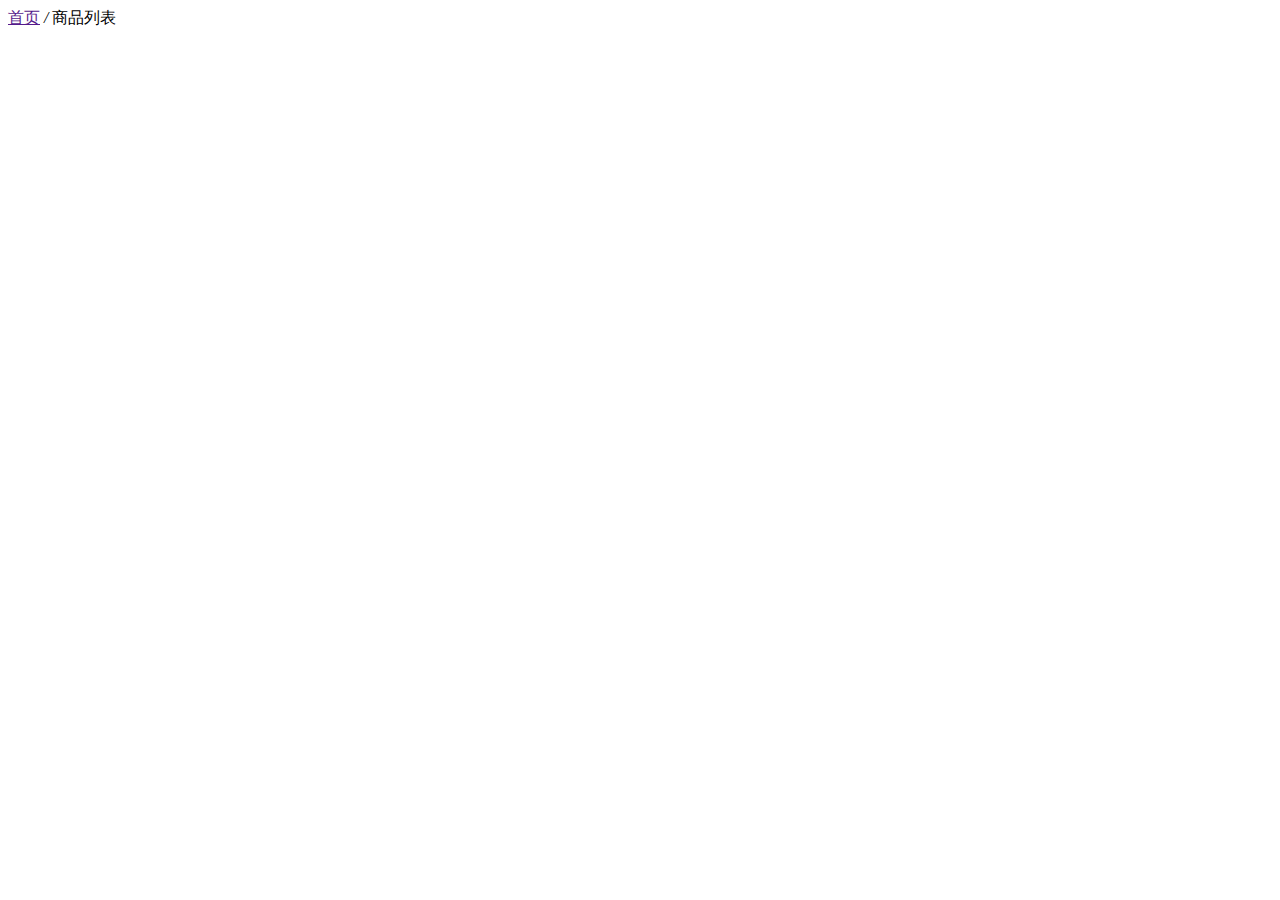
==== list/list.html @ 4d29e936 "666" ====
<!DOCTYPE html>
<html lang="en">
<head>
    <meta charset="UTF-8">
    <meta name="viewport" content="width=device-width, initial-scale=1.0">
    <meta http-equiv="X-UA-Compatible" content="ie=edge">
    <title>Document</title>
    <link rel="stylesheet" href="./bootstrap.js">
    <link rel="stylesheet" href="./jquery-3.3.1.js">
</head>
<body>
    <table class="table .table">
        <div>
        <a href="">首页</a>
        <em>/</em>
        商品列表
        </div>
     
    </table>
</body>
</html>
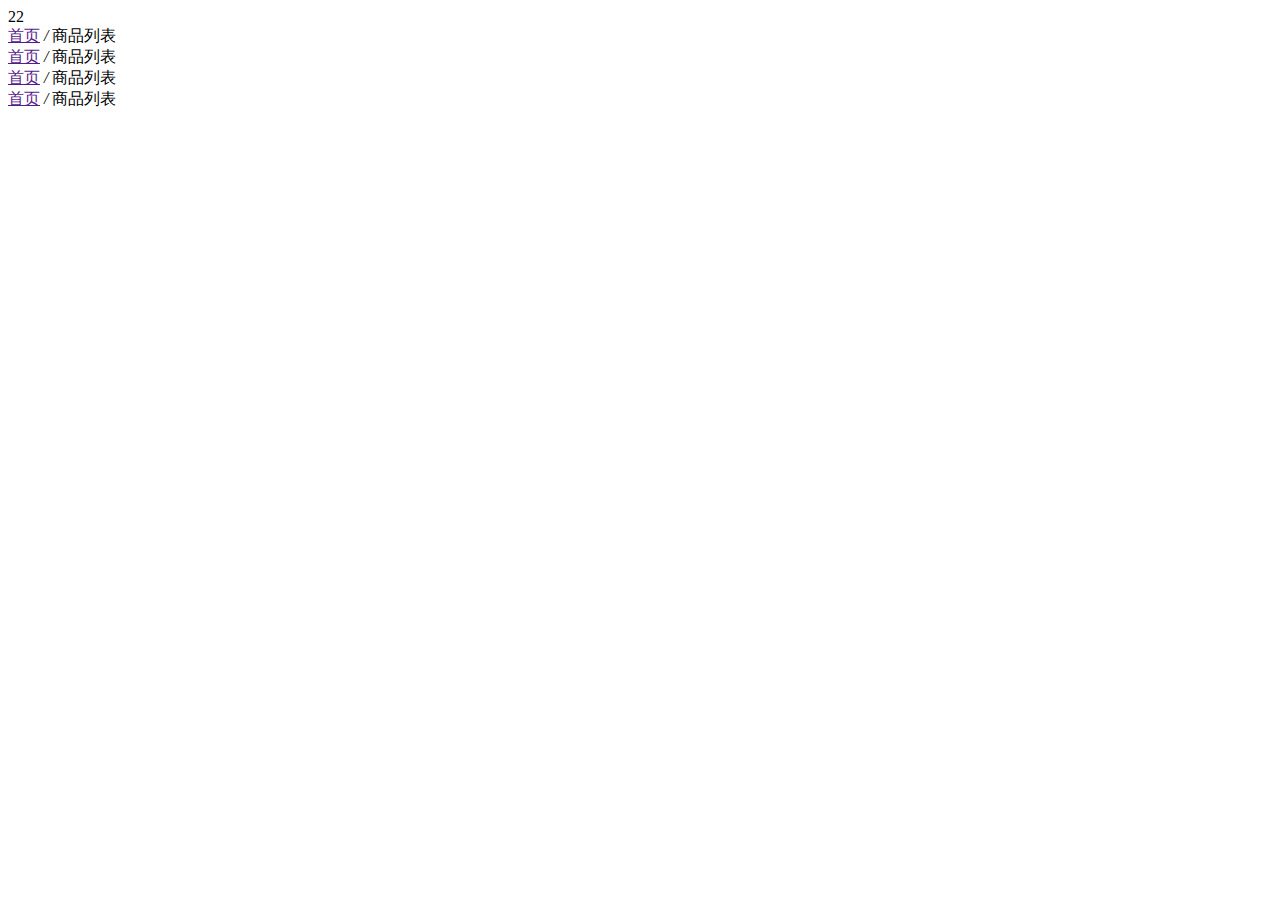
==== commit 1386cfab: "gai" ====
--- a/list/list.html
+++ b/list/list.html
@@ -7,15 +7,32 @@
     <title>Document</title>
     <link rel="stylesheet" href="./bootstrap.js">
     <link rel="stylesheet" href="./jquery-3.3.1.js">
+    <link rel="stylesheet" href="./css/list-style.css">
 </head>
 <body>
-    <table class="table .table">
-        <div>
+    <table class=".table-bordered">
+
+        <td><tr>22</tr></td>
+        <div class="text-lowercase">
         <a href="">首页</a>
         <em>/</em>
         商品列表
         </div>
-     
+        <div>
+            <a href="">首页</a>
+            <em>/</em>
+            商品列表
+            </div>
+            <div>
+                <a href="">首页</a>
+                <em>/</em>
+                商品列表
+                </div>
+                <div>
+                    <a href="">首页</a>
+                    <em>/</em>
+                    商品列表
+                    </div>
     </table>
 </body>
 </html>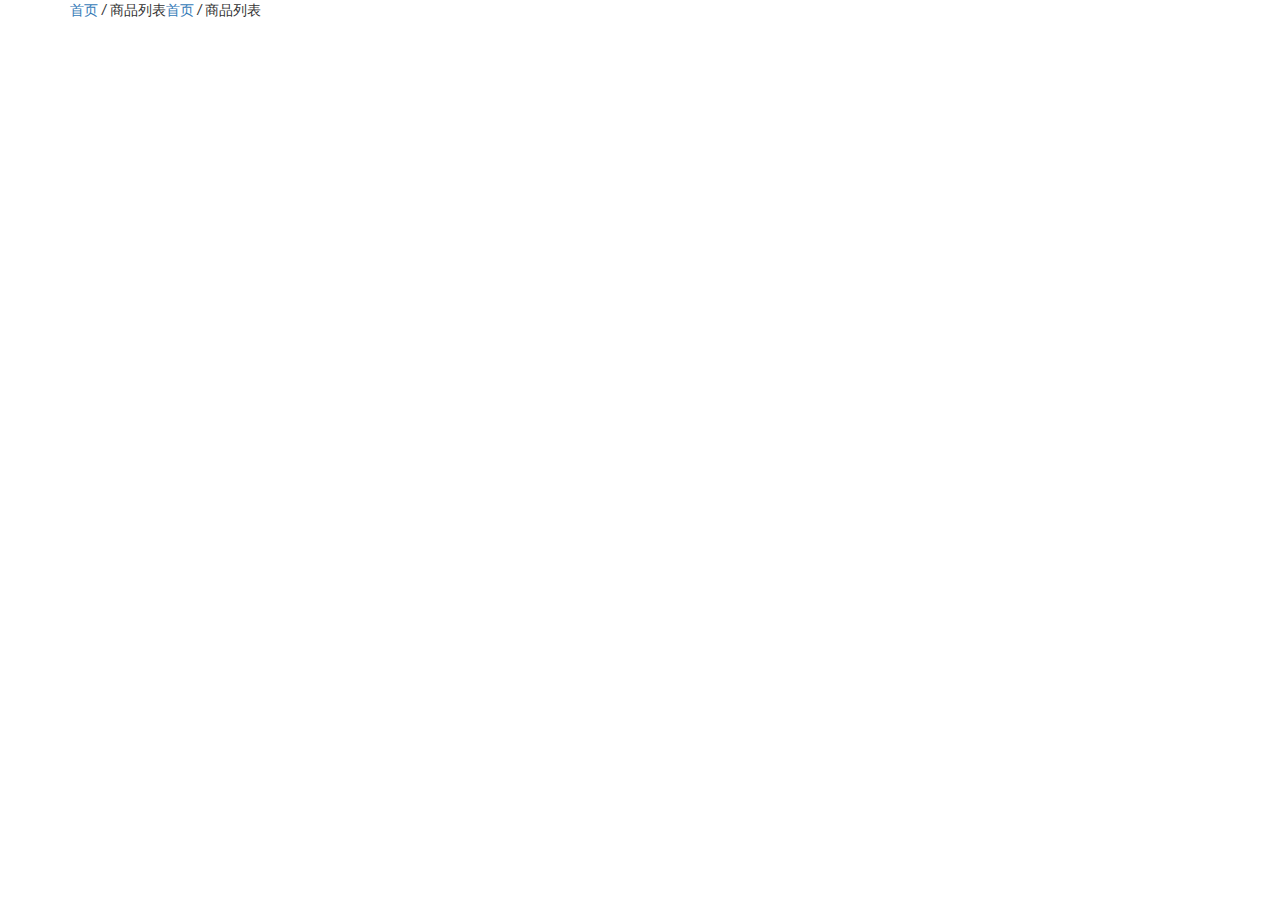
==== commit ad5d476f: "wode" ====
--- a/list/list.html
+++ b/list/list.html
@@ -8,31 +8,21 @@
     <link rel="stylesheet" href="./bootstrap.js">
     <link rel="stylesheet" href="./jquery-3.3.1.js">
     <link rel="stylesheet" href="./css/list-style.css">
+    <link rel="stylesheet" href="./css/bootstrap.css">
 </head>
-<body>
-    <table class=".table-bordered">
-
-        <td><tr>22</tr></td>
-        <div class="text-lowercase">
+<body class="container">
+    <table class=".table-hover">
+        <td class="text-lowercase">
         <a href="">首页</a>
         <em>/</em>
         商品列表
-        </div>
-        <div>
-            <a href="">首页</a>
-            <em>/</em>
-            商品列表
-            </div>
-            <div>
+        </td>
+        <td class="text-lowercase">
                 <a href="">首页</a>
                 <em>/</em>
                 商品列表
-                </div>
-                <div>
-                    <a href="">首页</a>
-                    <em>/</em>
-                    商品列表
-                    </div>
+                </td>
+        
     </table>
 </body>
 </html>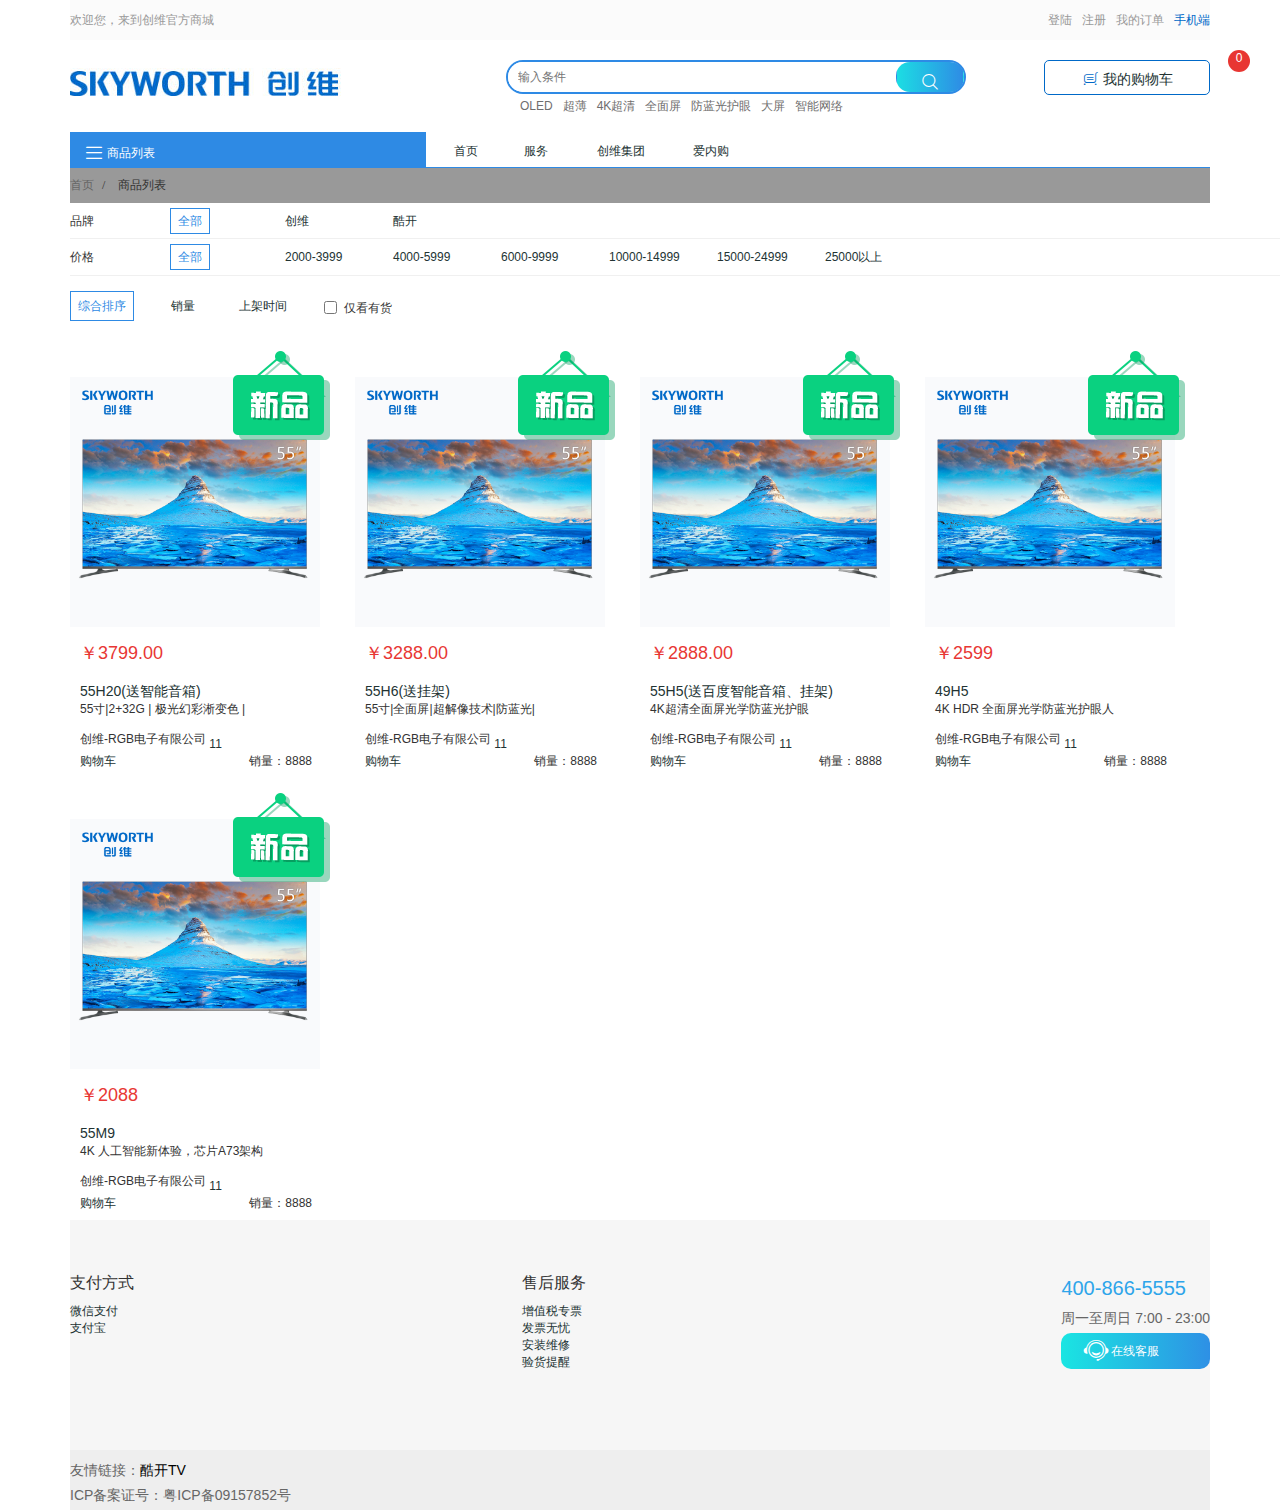
==== commit 1c866753: "shangchuan" ====
--- a/list/list.html
+++ b/list/list.html
@@ -1,28 +1,348 @@
 <!DOCTYPE html>
 <html lang="en">
+
 <head>
     <meta charset="UTF-8">
     <meta name="viewport" content="width=device-width, initial-scale=1.0">
     <meta http-equiv="X-UA-Compatible" content="ie=edge">
     <title>Document</title>
     <link rel="stylesheet" href="./bootstrap.js">
-    <link rel="stylesheet" href="./jquery-3.3.1.js">
+    <!-- <script src="./jquery-3.3.1.js"></script> -->
+    <link rel="stylesheet" href="./css/bootstrap.css">
     <link rel="stylesheet" href="./css/list-style.css">
-    <link rel="stylesheet" href="./css/bootstrap.css">
+    <link rel="stylesheet" href="tc.css">
+    <link rel="stylesheet" href="font/iconfont.css">
+    <script src="./jquery-1.12.4.js"></script>
+    <!-- <script src="animate6.0.js"></script> -->
+    <script src="index.js"></script>
 </head>
 <body class="container">
-    <table class=".table-hover">
-        <td class="text-lowercase">
-        <a href="">首页</a>
-        <em>/</em>
-        商品列表
-        </td>
-        <td class="text-lowercase">
-                <a href="">首页</a>
-                <em>/</em>
-                商品列表
-                </td>
-        
+        <div class="top">
+                <div class="main">
+                    <P>欢迎您，来到创维官方商城</P>
+                    <ul>
+                        <li><a href="#">登陆</a></li>
+                        <li><a href="#">注册</a></li>
+                        <li><a href="#">我的订单</a></li>
+                        <li>
+                            <a href="#">手机端 <span><img src="img/images/erweima.png" alt=""></span></a>
+                        </li>
+                    </ul>
+                </div> 
+            </div>
+            <div class="nav">
+                <div class="main">
+                    <div class="log">
+                        <ul>
+                            <li><img src="img/images/logo.jpg"></li>
+                            <li class="search">
+                                <input class="searchR" type="text" placeholder="输入条件">
+                                <a class="btn" href="#"><span class="iconfont">&#xe60b;</span></a>
+                            </li>
+                            <li >
+                                <a class="car" href="#"><span class="iconfont">&#xe504;</span>我的购物车</a>
+                                <div class="mycar">
+                                    <div class="l1">
+                                        <p>&nbsp;&nbsp;购物车列表</p>
+                                        <!-- <span>X</span> -->
+                                        
+                                    </div>
+                                    <div class="l2">
+                                        <em>&nbsp;&nbsp;共<span>0</span>件商品&nbsp;总计￥<i>0</i></em>
+                                        <a class="btn" href="#">去购物车</a>
+                                    </div>
+                                </div>
+                                <span class="num">0</span>
+                            </li>
+                        </ul>
+                    </div>
+                    <div class="snav">
+                        <ul>
+                            <li><a href="#">OLED</a></li>
+                            <li><a href="#">超薄</a></li>
+                            <li><a href="#">4K超清</a></li>
+                            <li><a href="#">全面屏</a></li>
+                            <li><a href="#">防蓝光护眼</a></li>
+                            <li><a href="#">大屏</a></li>
+                            <li><a href="#">智能网络</a></li>
+                        </ul>
+                    </div>
+                    <div class="list">
+                        <p><a href="#"><span class="iconfont">&#xe641;</span>商品列表</a>
+                            <div class="yincang" style="display:none">
+                                    <li>电视</li>
+                                    <li>盒子/投影仪</li>
+                                    <li>灯饰</li>
+                                    <li>灯饰</li>
+                                    <li>灯饰</li>
+                                    <li>灯饰</li>
+                                    <li>灯饰</li>
+                                    <li>灯饰</li>
+                                    <li>灯饰</li>
+                                    <li>灯饰</li>
+                                    <li>灯饰</li>
+                            </div>
+                        </p>
+                        
+                        <ul>
+                            <li><a href="#">首页</a></li>
+                            <li><a href="#">服务</a></li>
+                            <li><a href="#">创维集团</a></li>
+                            <li><a href="#">爱内购</a></li>
+                        </ul>
+                    </div>
+                </div>
+            </div>
+    <div class="crumb"><a href="">首页</a>
+        <span>/</span>
+        <span class="zi">商品列表</span>
+    </div>
+    <div class="inside-pro">
+        <div class="inside_border inside_price ">
+            <div class="inside_gray">品牌</div>
+            <ul>
+                <li class="tab"><a class="kuang" href="javascript:;">全部</a></li>
+                <li class="tab"><a href="javascript:;">创维</a></li>
+                <li class="tab"><a href="javascript:;">酷开</a></li>
+            </ul>
+        </div>
+        <div class="inside_border inside_price clearfix">
+            <div class="inside_gray">价格</div>
+            <ul>
+                <li class="tab"><a href="#" class="kuang">全部</a></li>
+                <li class="tab"><a href="#" class="">2000-3999</a></li>
+                <li class="tab"><a href="#">4000-5999</a></li>
+                <li class="tab"><a href="#">6000-9999</a></li>
+                <li class="tab"><a href="#">10000-14999</a></li>
+                <li class="tab"><a href="#">15000-24999</a></li>
+                <li class="tab"><a href="#">25000以上</a></li>
+            </ul>
+        </div>
+    </div>
+    <div class="insider_screen">
+        <div class="screen_wrap">
+            <ul class="screen_ul">
+                <li class="tab"><a href="#" class="kuang">综合排序</a></li>
+                <li class="tab"><a href="#">销量</a></li>
+                <li class="tab"><a href="#">上架时间</a></li>
+                <li>
+                    <div class="checkboxFive input_check">
+                        <input type="checkbox">
+                        <span class="only-check">仅看有货</span></label>
+                    </div>
+                </li>
+            </ul>
+            <div class="screen_right">
+            </div>
+        </div>
+    </div>
+    <script>
+        $(".tab > a").on('click', function(){
+            //添加框框
+            $(this).parents('ul').find('a').removeClass('kuang');
+            $(this).addClass('kuang');
+            //删除价格不符合的
+            var jia = $(this).text();
+            var money = $('.money').text();
+            var qian2 = money.split("￥")
+            //console.log(qian2[1]);
+            var jia2 = jia.split("-");
+            // console.log(jia2[0])
+            // console.log(jia2[1])
+            for (i = 0; i <= qian2.length - 1; i++) {
+                // console.log(qian2[i])
+                if (jia2[0] < qian2[i] && qian2[i] < jia2[1]) {
+                    //添加
+                    console.log(1)
+                    // qian2[i].parents('.nav-list').toggleClass('nav-list')
+                } else {
+                    //删除
+                    console.log(2)
+                    // $('.nav-list')[i].next().nextAll().remove()
+                    //money[i].parent().remove('.nav-list')
+                }
+            }    
+    })
+    </script>
+    <!-- 商品详情 -->
+    <table class=".table  tab-nav">
+        <tr>
+            <td class="nav-list " id="nav_list1">
+                <a href="">
+                    <div class="top-tu"><img  src="./images/201808070450359166.jpg" alt=""></div>
+                </a>
+                <a href="">
+                    <div class="money-b">
+                        <div class="money">￥8888.00</div>
+                    </div>
+                </a>
+                <div class="product-mid">
+                    <h3><a href="">55H20(送智能音箱 )</a></h3>
+                    <p>4K超清 全面屏 光学防蓝光护眼</p>
+                </div>
+                <div class="product-bot">
+                    <div product>
+                        <span class="store_name">创维-RGB电子有限公司</span>
+                        <span><a href="">11</a></span>
+                    </div>
+                    <div class="pro-left"><a href=""> <i></i>购物车</a></div>
+                    <div class="pro-rig">销量：8888</div>
+                </div>
+                <div class="hot"><img src="./images/imageTag3.png"></div>
+            </td>
+            <td class="nav-list" id="nav_list2">
+                <a href="">
+                    <div class="top-tu"><img src="./images/201808070450359166.jpg" alt=""></div>
+                </a>
+                <a href="">
+                    <div class="money-b">
+                        <div class="money">￥8888.00</div>
+                    </div>
+                </a>
+                <div class="product-mid">
+                    <h3><a href="">55H20(送智能音箱 )</a></h3>
+                    <p>4K超清 全面屏 光学防蓝光护眼</p>
+                </div>
+                <div class="product-bot">
+                    <div product>
+                        <span class="store_name">创维-RGB电子有限公司</span>
+                        <span><a href="">11</a></span>
+                    </div>
+                    <div class="pro-left"><a href=""> <i></i>购物车</a></div>
+                    <div class="pro-rig">销量：8888</div>
+                </div>
+                <div class="hot"><img src="./images/imageTag3.png"></div>
+            </td>
+            <td class="nav-list" id="nav_list3">
+                <a href="">
+                    <div class="top-tu"><img src="./images/201808070450359166.jpg" alt=""></div>
+                </a>
+                <a href="">
+                    <div class="money-b">
+                        <div class="money">￥8888.00</div>
+                    </div>
+                </a>
+                <div class="product-mid">
+                    <h3><a href="">55H20(送智能音箱 )</a></h3>
+                    <p>4K超清 全面屏 光学防蓝光护眼</p>
+                </div>
+                <div class="product-bot">
+                    <div product>
+                        <span class="store_name">创维-RGB电子有限公司</span>
+                        <span><a href="">11</a></span>
+                    </div>
+                    <div class="pro-left"><a href=""> <i></i>购物车</a></div>
+                    <div class="pro-rig">销量：8888</div>
+                </div>
+                <div class="hot"><img src="./images/imageTag3.png"></div>
+            </td>
+            <td class="nav-list" id="nav_list4">
+                <a href="">
+                    <div class="top-tu"><img src="./images/201808070450359166.jpg" alt=""></div>
+                </a>
+                <a href="">
+                    <div class="money-b">
+                        <div class="money">￥8888.00</div>
+                    </div>
+                </a>
+                <div class="product-mid">
+                    <h3><a href="">55H20(送智能音箱 )</a></h3>
+                    <p>4K超清 全面屏 光学防蓝光护眼</p>
+                </div>
+                <div class="product-bot">
+                    <div product>
+                        <span class="store_name">创维-RGB电子有限公司</span>
+                        <span><a href="">11</a></span>
+                    </div>
+                    <div class="pro-left"><a href=""> <i></i>购物车</a></div>
+                    <div class="pro-rig">销量：8888</div>
+                </div>
+                <div class="hot"><img src="./images/imageTag3.png"></div>
+            </td>
+            <td class="nav-list" id="nav_list5">
+                <a href="">
+                    <div class="top-tu"><img src="./images/201808070450359166.jpg" alt=""></div>
+                </a>
+                <a href="">
+                    <div class="money-b">
+                        <div class="money">￥8888.00</div>
+                    </div>
+                </a>
+                <div class="product-mid">
+                    <h3><a href="">55H20(送智能音箱 )</a></h3>
+                    <p>4K超清 全面屏 光学防蓝光护眼</p>
+                </div>
+                <div class="product-bot">
+                    <div product>
+                        <span class="store_name">创维-RGB电子有限公司</span>
+                        <span><a href="">11</a></span>
+                    </div>
+                    <div class="pro-left"><a href=""> <i></i>购物车</a></div>
+                    <div class="pro-rig">销量：8888</div>
+                </div>
+                <div class="hot"><img src="./images/imageTag3.png"></div>
+            </td>
+
+        </tr>
     </table>
+    <!-- 结尾 -->
+    <div class="footer">
+            <div class="main">
+                <div>
+                    <h3>支付方式</h3>
+                    <ul>
+                        <li><a href="#">微信支付</a></li>
+                        <li><a href="#">支付宝</a></li>
+                    </ul>
+                </div>
+                <div>
+                    <h3>售后服务</h3>
+                    <ul>
+                        <li><a href="#">增值税专票</a></li>
+                        <li><a href="#">发票无忧</a></li>
+                        <li><a href="#">安装维修</a></li>
+                        <li><a href="#">验货提醒</a></li>
+                    </ul>
+                </div>
+                <ul class="f1">
+                    <li>400-866-5555</li>
+                    <li>周一至周日 7:00 - 23:00</li>
+                    <li><a href="#"><span class="iconfont">&#xe619;</span>在线客服</a></li>
+                </ul>
+            </div>
+        </div>
+        <div class="bottom">
+            <div class="main">
+                <p>友情链接：<span>酷开TV</span></p>
+                <p>ICP备案证号：粤ICP备09157852号</p>
+            </div>
+        </div>
 </body>
+<script>
+
+(function(){
+     var xhr = new XMLHttpRequest();
+    xhr.onreadystatechange = function(){
+      if(this.readyState == 4 && this.status == 200){
+        var responseData = xhr.responseText
+        //把后台返回的json字符串，转换为对象
+        var data = JSON.parse(responseData);
+        // console.log( data[0].src );
+       $(data).each(function(index,item){
+           //console.log(item.name);
+            $('.product-mid  a').eq(index).html(item.name)
+            $('.product-mid  p').eq(index).html(item.des)
+            $('.money').eq(index).html(item.price)   
+           // $('.top-tu img').eq(index).attr("src",item.src)         
+       })
+
+      }
+    }
+    xhr.open('get','../JSON/data.json',true);
+    xhr.send(null )
+})();
+      
+
+
+</script>
 </html>--- a/list/css/list-style.css
+++ b/list/css/list-style.css
@@ -0,0 +1,667 @@
+@charset 'utf-8';
+
+body,
+h1,
+h2,
+h3,
+h4,
+h5,
+h6,
+hr,
+p,
+blockquote,
+dl,
+dt,
+dd,
+ul,
+ol,
+li,
+pre,
+form,
+fieldset,
+legend,
+button,
+input,
+textarea,
+th,
+td {
+    margin: 0;
+    padding: 0;
+    font-weight: normal;
+    color: #333;
+    font-size: 12px;
+    font-family: tahoma, Arial, microsoft yahei, Helvetica, "Helvetica Neue", "Hiragino Sans GB", "5b8b4f53", "sans-serif";
+}
+
+* {
+    margin: 0;
+    padding: 0;
+}
+
+a,
+u {
+    text-decoration: none;
+}
+
+em,
+i {
+    font-style: normal;
+}
+
+b,
+strong {
+    font-weight: normal;
+}
+
+ul,
+ol,
+li {
+    list-style: none;
+}
+
+h1,
+h2,
+h3,
+h4,
+h5,
+h6 {
+    font-size: 16px;
+    font-weight: normal;
+}
+
+body {
+    font-family: "微软雅黑"
+}
+
+input {
+    outline: none;
+}
+
+img {
+    border: 0;
+    display: block;
+}
+
+.clear_fix:after {
+    content: ".";
+    clear: both;
+    display: block;
+    height: 0;
+    overflow: hidden;
+    visibility: hidden;
+}
+
+.clear_fix {
+    zoom: 1;
+}
+
+/* .table-bor{
+    border-bottom: 1px solid #cccccc;
+} */
+.main{
+    width: 100%;
+    margin: 0 auto;
+}
+.top{
+    height: 40px;
+    width: 100%;
+    background:#fbfbfb;
+    line-height: 40px;
+    font-size: 14px;
+    position: relative;
+}
+.top p{
+    float: left;
+    color: #999999;
+}
+.top ul{
+    float: right;
+}
+.top ul li{
+    float: left;
+    padding-left:10px;
+}
+.top ul li a{
+    color: #999999;
+}
+.top ul li a:hover{
+    color: #000;
+}
+.top ul li:nth-child(4) a{
+    color: #0069c8;
+}
+.top ul li:nth-child(4) span{
+    border: 1px solid #ccc;
+    position: absolute;
+    top: 30px;
+    left: 1000px;
+    z-index: 100;
+    display: none;
+}
+.top ul li:nth-child(4) span img{
+    width: 140px;
+    height: 120px;
+}
+.top ul li:nth-child(4) a:hover span{
+    display: block;
+}
+
+
+
+.nav{
+    height: 128px;
+    width: 100%;
+    overflow: hidden;
+    border-bottom: 1px solid #2e8ae4;
+}
+.log{
+    height: 37px;
+    width: 100%;
+    margin-top: 20px;
+}
+.log ul li{
+    float: left;
+}
+.search{
+    width: 460px;
+    height: 34px;
+    border: 2px solid #2e8ae5;
+    margin-left: 165px;
+    border-radius: 17px;
+}
+.searchR{
+    height: 30px;
+    width: 388px;
+    border-radius: 17px;
+    padding-left: 10px;
+    outline: none;
+    border: none;
+    float: left;
+}
+.btn{
+    display: block;
+    height: 30px;
+    width: 68px;
+    background:linear-gradient(to right,#1cdde3,#2e8ce5);
+    border-radius: 14px;
+    float: right;
+    line-height: 34px;
+    text-align: center;
+    padding-top: 0px;
+}
+.btn span{
+    font-size: 18px;
+    color: #fff;
+}
+.car{
+    display: block;
+    text-align: center;
+    line-height: 35px;
+    width: 166px;
+    height: 35px;
+    border: 1px solid #0069c8;
+    border-radius: 5px;
+    margin-left: 78px;
+    font-size: 14px;
+    position: relative;
+}
+.car span{
+    padding-right: 5px;
+    color: #0069c8;
+}
+.mycar{
+    width: 300px;
+    height: 70px;
+    border: 1px solid #ccc;
+    border-radius: 5px;
+    background: #fff;
+    display: none;
+    position: absolute;
+    top: 97px;
+    left: 1013px;
+    z-index: 100;
+}
+.l1{
+    width: 300px;
+    height: 30px;
+    line-height: 30px;
+    display: inline-block;
+    font-size: 12px;
+}
+.l2{
+    width: 300px;
+    height: 40px;
+    line-height: 40px;
+    background: #ccc;
+    font-size: 12px;
+}
+.l2 a{
+    display: block;
+    width: 80px;
+    height: 24px;
+    line-height: 10px;
+    border-radius: 5px;
+    color: #fff;
+    float: right;
+    background: rgb(255, 0, 0);
+    font-size: 12px;
+    margin: 8px 5px 0 0; 
+}
+.log ul li:nth-child(3):hover .mycar{
+    display: block;
+}
+.num{
+    display: block;
+    width: 22px;
+    height: 22px;
+    border-radius: 11px;
+    background: #e83632;
+    position: absolute;
+    top: 50px;
+    left: 1228px;
+    text-align: center;
+    color: #fff;
+}
+.snav{
+    width: 100%;
+    height: 34px;
+    margin-top:1px;
+}
+.snav ul{
+    width: 500px;
+    height: 20px;
+    margin-left: 440px;
+}
+.snav ul li{
+    float: left;
+    font-size: 12px;
+    margin-left: 10px;
+}
+.snav ul li a{
+    color: #6f6e6e;
+}
+.list{
+    width: 100%;
+    height: 38px;
+}
+.yincang{width:180px;
+        background: pink;
+    z-index: 2}
+.list ul li:nth-child(1) a{
+    margin-left: 5px;
+}
+.list ul li:nth-child(1) a,.list ul li:nth-child(2) a{
+    float: left;
+    height: 38px;
+    width: 70px;
+    line-height: 38px;
+    text-align: center;
+    font-size: 12px;
+    transition: background 1.5s;
+}
+.list ul li:nth-child(3) a{
+    float: left;
+    height: 38px;
+    width: 100px;
+    line-height: 38px;
+    text-align: center;
+    font-size: 12px;
+    transition: background 1.5s;
+}
+.list ul li:nth-child(4) a{
+    float: left;
+    height: 38px;
+    width: 80px;
+    line-height: 38px;
+    text-align: center;
+    font-size: 12px;
+    transition: background 1.5s;
+}
+.list ul li a:hover{
+    background:#2e8ae4;
+    color: #fff;
+}
+.list p{
+    width: 178px;
+    height: 38px;
+    padding-left: 16px;
+    line-height: 38px;
+    float: left;
+    background: #2e8ae4;
+    font-size: 12px;
+}
+.list p a{
+    color: #fff;
+}
+.list p span{
+    margin-right: 5px;
+}
+
+
+
+/* 列表 */
+.crumb {
+    background: #999;
+    height: 35px;
+    margin: 0 auto;
+    line-height: 35px;
+    width: 1140px;
+}
+
+.crumb a {
+    color: #666;
+    display: inline-block;
+}
+
+.crumb span {
+    padding: 0 5px;
+}
+
+.crumb zi {
+    z-index: 1
+}
+
+.inside_pro {
+    background: #FFF;
+}
+
+.inside_border {
+    width: 1210px;
+    margin: auto;
+    border-bottom: 1px solid #f0f0f0;
+    min-height: 36px;
+    line-height: 36px;
+}
+
+/* .clearfix:after {
+        content: "";
+        display: block;
+        height: 0;
+        clear: both;
+        visibility: hidden;
+        width: 100%;
+    } */
+.inside_gray {
+    float: left;
+    width: 100px;
+}
+
+.inside_border ul {
+    float: left;
+    width: 1080px;
+}
+
+.inside_border ul li {
+    float: left;
+    width: 108px;
+}
+
+.inside_border ul li a {
+    padding: 5px 7px;
+
+}
+
+.insider_screen {
+    background: #FFF
+}
+
+.screen_wrap {
+    margin: 10px auto;
+    width: 1210px;
+    height: 40px;
+    line-height: 40px;
+}
+
+.screen_ul {
+    float: left;
+}
+
+ul.screen_ul li {
+    float: left;
+    margin-right: 30px;
+}
+
+.screen_ul li a {
+    padding: 7px;
+    display: inline;
+}
+
+.kuang {
+    color: #2e8ae4;
+    border: 1px solid #2e8ae4 !important;
+
+}
+
+ul.screen_ul li {
+    float: left;
+    margin-right: 30px;
+}
+
+.screen_ul li a {
+    padding: 7px;
+    display: inline;
+}
+
+.checkboxFive {
+    width: 15px;
+    position: relative;
+    display: inline-block;
+    margin-top: 1px;
+}
+
+.input_check {
+    width: 16px;
+    height: 16px;
+    vertical-align: -4px;
+    margin-right: 3px;
+}
+
+#IsStocks {
+    opacity: 0;
+}
+
+.screen_ul li label {
+    cursor: pointer;
+}
+
+.input_check label {
+    top: 6px !important;
+}
+
+.checkboxFive label {
+    cursor: pointer;
+    position: absolute;
+    width: 16px;
+    height: 16px;
+    top: 17px;
+    left: 0;
+    background: #fff;
+    border: 1px solid #ccc;
+    border-radius: 3px;
+}
+
+.only-check {
+    position: absolute;
+    top: -12px;
+    left: 20px;
+    width: 52px;
+    line-height: 60px
+}
+
+.screen_ul li label {
+    cursor: pointer;
+}
+
+.screen_right {
+    float: right;
+}
+
+/* 商品详情 */
+td {
+    margin-right: 30px;
+    width: 30px;
+    height: 36px;
+}
+
+td:hover {
+    box-shadow: 1px 1px 10px #333
+}
+
+.tab-nav {
+    border-top: none;
+    background-color: #FFF
+}
+
+.nav-list {
+    width: 271px;
+    height: 427px;
+    background: #FFF;
+    position: relative;
+    overflow: hidden;
+    margin-top: 15px;
+    float: left;
+    margin-right: 14px;
+    display: flex;
+    flex-direction: column;
+    justify-content: space-around
+}
+
+.top-tu {
+    text-align: center;
+    margin-top: 20px;
+}
+
+.top-tu img {
+    width: 250px;
+    height: 250px;
+}
+
+.money-b {
+    line-height: 27px;
+    padding-bottom: 10px;
+    padding: 0 10px
+}
+
+.money {
+    font-size: 18px;
+    color: #e83734;
+}
+
+.product-mid {
+    height: 38px;
+    width: 252px;
+    display: flex;
+    flex-direction: column;
+    justify-content: flex-end;
+    padding: 0 10px
+}
+
+h3 {
+    width: 252px;
+    height: 19px;
+}
+
+h3 a {
+    font-size: 14px;
+    width: 202px;
+    overflow: hidden;
+    text-overflow: ellipsis;
+    white-space: nowrap;
+}
+
+.product-bot {
+    width: 252px;
+    height: 41px;
+    padding: 0 10px
+}
+
+.store_name {
+    max-width: 150px;
+    display: inline-block;
+    overflow: hidden;
+    text-overflow: ellipsis;
+    white-space: nowrap;
+}
+
+.pro-left {
+    float: left;
+}
+
+.pro-rig {
+    float: right;
+}
+
+.hot {
+    position: absolute;
+    top: 0;
+    right: 10px;
+}
+
+
+/* 结尾 */
+.footer{
+    height: 230px;
+    width: 100%;
+    background: #f6f6f6;
+}
+.footer .main div{
+    float: left;
+    margin-top: 54px;
+}
+.footer .main div ul{
+    margin-top: 10px;
+}
+.footer .main div:nth-child(2){
+    margin-left: 200px;
+}
+.footer .main div a{
+    font-size: 12px;
+}
+.f1{
+    float:right;
+    margin-top:54px; 
+}
+.f1 li:nth-child(1){
+    font-size: 20px;
+    color: #2ea5ea;
+}
+.f1 li:nth-child(2){
+    font-size: 14px;
+    color: #666;
+    margin-top: 5px;
+}
+.f1 li:nth-child(3) a{
+    display: block;
+    widows: 124px;
+    height: 36px;
+    border-radius: 10px;
+    background: linear-gradient(to right,#1ae5e2,#2e90e5);
+    line-height: 36px;
+    color: #fff;
+    margin-top: 5px;
+}
+.f1 span{
+    color: #fff;
+    font-size: 30px;
+    float: left;
+    margin-left: 20px;
+}
+
+
+.bottom{
+    height: 60px;
+    width: 100%;
+    background: #eeeeee;
+    overflow: hidden;
+}
+.bottom p{
+    color: #666;
+    font-size: 14px;
+    margin-top: 5px;
+}
+.bottom p span{
+    color: #000;
+}
+.bottom p:nth-child(1){
+    margin-top: 10px;
+}--- a/list/tc.css
+++ b/list/tc.css
@@ -0,0 +1,23 @@
+body,ol,li,ul,dl,dt,dd,h1,h2,h3,h4,h5,h6,p,span,i,em,tr,td,th,input,
+form,select,legend,textarea,fieldset,img{
+	margin: 0; padding: 0;
+}
+a{
+	text-decoration: none;
+	color: #223333;
+}
+ul li,ol li{
+	list-style: none; 
+}
+h1,h2,h3,h4,h5,h6{
+	font-weight: normal;
+}
+body{
+	font-family: "微软雅黑";
+}
+img{
+	border: none;
+}
+i,em{
+	font-style: normal;
+}
--- a/list/font/iconfont.css
+++ b/list/font/iconfont.css
@@ -0,0 +1,45 @@
+@font-face {font-family: "iconfont";
+  src: url('iconfont.eot?t=1557317533168'); /* IE9 */
+  src: url('iconfont.eot?t=1557317533168#iefix') format('embedded-opentype'), /* IE6-IE8 */
+  url('[data-uri]') format('woff2'),
+  url('iconfont.woff?t=1557317533168') format('woff'),
+  url('iconfont.ttf?t=1557317533168') format('truetype'), /* chrome, firefox, opera, Safari, Android, iOS 4.2+ */
+  url('iconfont.svg?t=1557317533168#iconfont') format('svg'); /* iOS 4.1- */
+}
+
+.iconfont {
+  font-family: "iconfont" !important;
+  font-size: 16px;
+  font-style: normal;
+  -webkit-font-smoothing: antialiased;
+  -moz-osx-font-smoothing: grayscale;
+}
+
+.icon-mulu:before {
+  content: "\e641";
+}
+
+.icon-fangdajing:before {
+  content: "\e60b";
+}
+
+.icon-kefu:before {
+  content: "\e619";
+}
+
+.icon-arrow-down:before {
+  content: "\e521";
+}
+
+.icon-icon1:before {
+  content: "\e504";
+}
+
+.icon-arrowdown:before {
+  content: "\e613";
+}
+
+.icon-arrow-left:before {
+  content: "\e518";
+}
+
